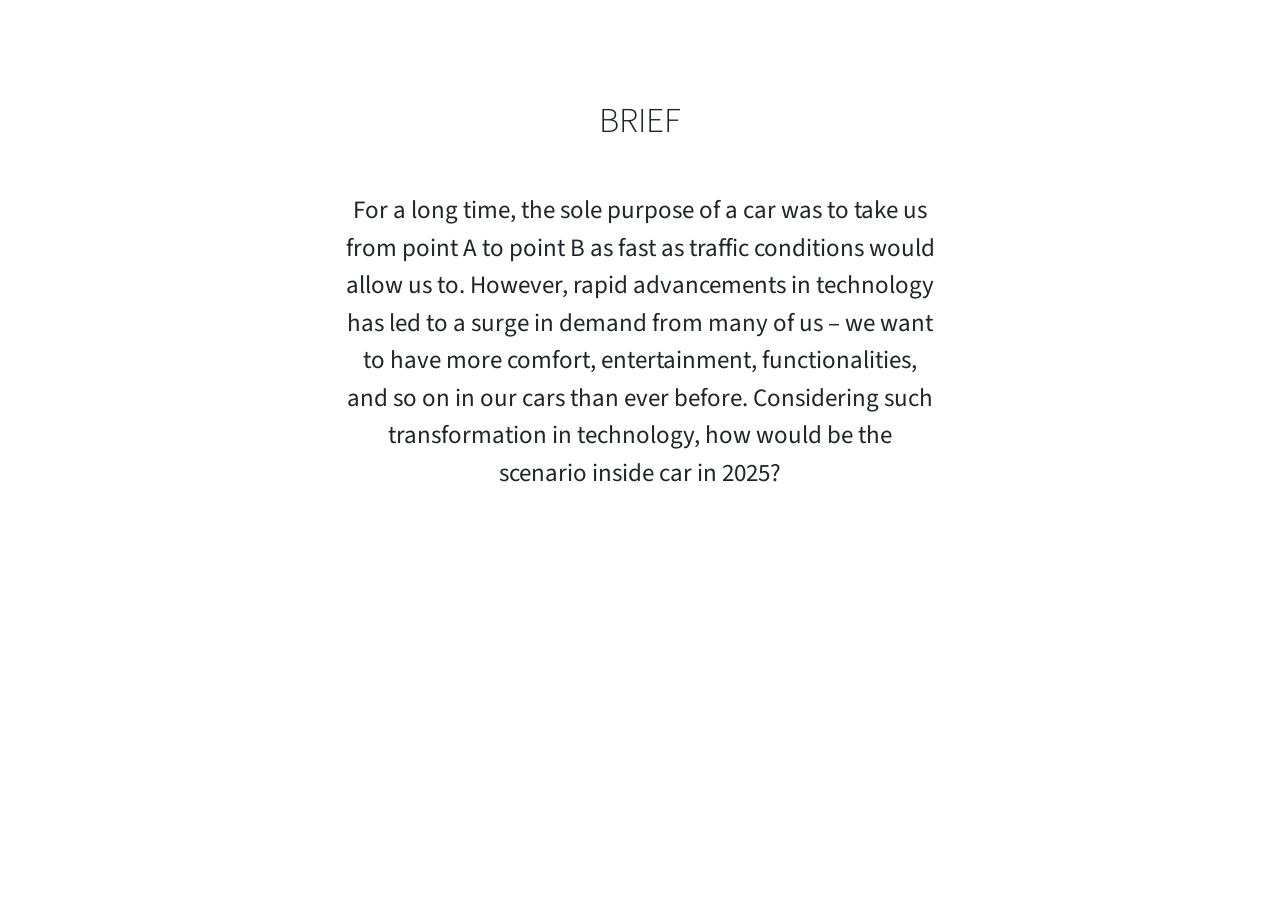
==== brief.html @ 40861064 "added content" ====
<!doctype html>

<!--[if lt IE 7]>      <html class="no-js lt-ie9 lt-ie8 lt-ie7" lang=""> <![endif]-->
<!--[if IE 7]>         <html class="no-js lt-ie9 lt-ie8" lang=""> <![endif]-->
<!--[if IE 8]>         <html class="no-js lt-ie9" lang=""> <![endif]-->
<!--[if gt IE 8]><!--> 
<html class="no-js" lang="en"> <!--<![endif]-->
    <head>
        <meta charset="utf-8">
        <meta http-equiv="X-UA-Compatible" content="IE=edge,chrome=1">
        <title>Concept25</title>
        <meta name="description" content="">
        
        <meta name="viewport" content="width=device-width, initial-scale=1, shrink-to-fit=no">
        <link rel="apple-touch-icon" href="apple-touch-icon.png">

        <link href="https://fonts.googleapis.com/css?family=Source+Sans+Pro:300,400,600" rel="stylesheet">

        <link rel="stylesheet" href="css/bootstrap.min.css">
        <style>
            body {
                padding-top: 50px;
                padding-bottom: 20px;
            }
        </style>

        <!-- Bootstrap CSS -->
        <link rel="stylesheet" href="https://maxcdn.bootstrapcdn.com/bootstrap/4.0.0-beta.2/css/bootstrap.min.css" integrity="sha384-PsH8R72JQ3SOdhVi3uxftmaW6Vc51MKb0q5P2rRUpPvrszuE4W1povHYgTpBfshb" crossorigin="anonymous">
    

        <!-- <link rel="stylesheet" href="css/bootstrap-theme.min.css"> -->
        <link rel="stylesheet" href="css/normalize.css">
        <link rel="stylesheet" href="css/ionicons.css">
        <link rel="stylesheet" href="css/flexslider.css">
        <link rel="stylesheet" href="css/main.css">

        <!-- <script src="js/vendor/modernizr-2.8.3.min.js"></script> -->
    </head>


    <body id="brief">
        <!--[if lt IE 8]>
            <p class="browserupgrade">You are using an <strong>outdated</strong> browser. Please <a href="http://browsehappy.com/">upgrade your browser</a> to improve your experience.</p>
        <![endif]-->






        

        <div class="container-fluid">
            <section class="brief-section">
                    <div class="row justify-content-md-center">
                            <div class="col-lg-12">
                                <h3 class="display-4 text-center">Brief</h3>
                            </div>
                            <div class="col-lg-6 text-center">
                                <p> For a long time, the sole purpose of a car was to take us from point A to point B as fast as traffic conditions would allow us to. However, rapid advancements in technology has led to a surge in demand from many of us – we want to have more comfort, entertainment, functionalities, and so on in our cars than ever before. Considering such transformation in technology, how would be the scenario inside car in 2025? 
                                    </p>
                            </div>                                      
                    </div>  
            </section>

        </div> 
        
        





     





















      

        <!-- Optional JavaScript -->
        <!-- jQuery first, then Popper.js, then Bootstrap JS -->
        <script src="https://code.jquery.com/jquery-3.2.1.slim.min.js" integrity="sha384-KJ3o2DKtIkvYIK3UENzmM7KCkRr/rE9/Qpg6aAZGJwFDMVNA/GpGFF93hXpG5KkN" crossorigin="anonymous"></script>
        <script src="https://cdnjs.cloudflare.com/ajax/libs/popper.js/1.12.3/umd/popper.min.js" integrity="sha384-vFJXuSJphROIrBnz7yo7oB41mKfc8JzQZiCq4NCceLEaO4IHwicKwpJf9c9IpFgh" crossorigin="anonymous"></script>
        <script src="https://maxcdn.bootstrapcdn.com/bootstrap/4.0.0-beta.2/js/bootstrap.min.js" integrity="sha384-alpBpkh1PFOepccYVYDB4do5UnbKysX5WZXm3XxPqe5iKTfUKjNkCk9SaVuEZflJ" crossorigin="anonymous"></script>

        
    
        <!-- <script src="//ajax.googleapis.com/ajax/libs/jquery/1.11.2/jquery.min.js"></script>
        <script>window.jQuery || document.write('<script src="js/vendor/jquery-1.11.2.min.js"><\/script>')</script>

        <script src="js/vendor/bootstrap.min.js"></script> -->
        <!-- <script src="js/vendor/jquery.flexslider.js"></script> -->
        <script src="js/main.js"></script>



        <!-- Google Analytics: change UA-XXXXX-X to be your site's ID. -->
        <!-- <script>
            (function(b,o,i,l,e,r){b.GoogleAnalyticsObject=l;b[l]||(b[l]=
            function(){(b[l].q=b[l].q||[]).push(arguments)});b[l].l=+new Date;
            e=o.createElement(i);r=o.getElementsByTagName(i)[0];
            e.src='//www.google-analytics.com/analytics.js';
            r.parentNode.insertBefore(e,r)}(window,document,'script','ga'));
            ga('create','UA-XXXXX-X','auto');ga('send','pageview');
        </script> -->
    </body>
</html>
---- css/main.css ----
/* ==========================================================================
   Author's custom styles
   ========================================================================== */


   /* ==========================================================================
   fonts
   ========================================================================== */
   
  

   /* font-family: 'Source Sans Pro', sans-serif; */

/* ==========================================================================
   Global styles
   ========================================================================== */

   html, body{
    height: 100%;
    margin: 0;
    padding: 0;
    background: white;
}

*{
    box-sizing: border-box;
}

h1, .h1, h2, .h2, h3, .h3 {
    margin: 0;
    font-family: 'Source Sans Pro', sans-serif;
}

h1,h2,h3,h4,h5,h6{
    font-family: 'Source Sans Pro', sans-serif;
}

h4{
    font-size: 20px;
}

figure {
    margin: 0px;
}

h3{
    text-transform: uppercase;
    font-weight: 600;    
}

li{
    font-family: 'Source Sans Pro', sans-serif;
    font-size: 25px;
    list-style: none;
    margin:  0 350px;
    position: relative;

    /* padding-bottom: 20px; */
}

li span{
    position: absolute;
    right: 102%;
    text-align: right;
}

p {
    font-family: 'Source Sans Pro', sans-serif;
    font-size: 25px;
    padding:  0 10px;
    padding-bottom: 20px;
}

#concept p, #user p, #scenario p {
    padding:  0 25%;
}

section{
    padding-bottom: 100px;
}

hr{
    margin-bottom: 50px;
}

.display-4{
    padding-top: 100px;
    padding-bottom: 50px;
}


 


/* ==========================================================================
Landing page - Hero Section
========================================================================== */

.hero-section{
    width: 100%;
    height: 100%;
    background: pink;
}


/* ==========================================================================
Landing page - nav Section
========================================================================== */

.nav-wrapper25{
    height: 100vh;
}

.navbox25{
    position: relative;
    top: 50%;
    left: 50%;
    transform: translate(-50%,-50%);
}

.nav25 li{
    display: block;
}






/* ==========================================================================
Grid
========================================================================== */

.inner-box{
    display: block;
    height: 25vw;
    border: 0.5px solid rgba(163, 163, 163, 0.5);
    margin: 0px;
    padding: 0px;
    position: relative;
}

figcaption{
    position: absolute;
    top: 0px;
    left: 0px;
    height: 100%;
    width: 100%;
    padding: 30px;}

.inner-box a {
    position: absolute;
    top:0;
    left:0;
    width:100%;
    height:100%;
    pointer-events:none;
}

.inner-box h4{
    color: white;
}

.img{
    display: block;   
}

.cap1 {    
    display: block;
    height: 25vw;
    background: rgb(14, 14, 14);
    /* background: url("../img/egraph.jpg") center center no-repeat, linear-gradient( rgba(239,83,80,0.75), rgba(239,83,80,0.75) ); */
    /* background-size: cover; */
}


/* ==========================================================================
Electric Section
========================================================================== */

/* .electric-section .cap1 {    
    display: block;
    height: 25vw;
    background: rgba(7,7,7,1);
    background: url("../img/egraph.jpg") center center no-repeat, linear-gradient( rgba(239,83,80,0.75), rgba(239,83,80,0.75) );
    background-size: cover;
} */

.electric-section .img1 {          
    background: url("../img/ev-sale.jpg") center center no-repeat, linear-gradient( rgba(7, 7, 7, 1), rgba(0, 0, 0, 1)) ;
    background-size: contain;
}

.electric-section .img2 {          
    background: url("../img/bolt.jpg") center center no-repeat, linear-gradient( rgba(7, 7, 7, 1), rgba(0, 0, 0, 1)) ;
    background-size: cover;
}

.electric-section .img3 {       
    background: url("../img/model3.jpg") center center no-repeat, linear-gradient( rgba(7, 7, 7, 1), rgba(0, 0, 0, 1)) ;
    background-size: cover;
}

.electric-section .img4 {       
    background: url("../img/leaf.png") center center no-repeat, linear-gradient( rgba(7, 7, 7, 1), rgba(0, 0, 0, 1)) ;
    background-size: cover;
}






/* ==========================================================================
Driverless Section
========================================================================== */


.autonomous-section .img1 {          
    background: url("../img/level5.jpg") center center no-repeat, linear-gradient( rgba(7, 7, 7, 1), rgba(0, 0, 0, 1)) ;
    background-size: contain;
}

.autonomous-section .img2 {       
    background: url("../img/nvidia.jpg") center center no-repeat, linear-gradient( rgba(7, 7, 7, 1), rgba(0, 0, 0, 1)) ;
    background-size: cover;
}

.autonomous-section .img3 {       
    background: url("../img/read.png") center center no-repeat, linear-gradient( rgba(7, 7, 7, 1), rgba(0, 0, 0, 1)) ;
    background-size: cover;
}

.autonomous-section .img4 {       
    background: url("../img/symbioz.jpg") center center no-repeat, linear-gradient( rgba(7, 7, 7, 1), rgba(0, 0, 0, 1)) ;
    background-size: cover;
}




/* ==========================================================================
ai Section
========================================================================== */


.ai-section .img1 {          
    background: url("../img/netflix.jpg") center center no-repeat, linear-gradient( rgba(7, 7, 7, 1), rgba(0, 0, 0, 1)) ;
    background-size: cover;
}

.ai-section .img2 {       
    background: url("../img/alexa.jpg") center center no-repeat, linear-gradient( rgba(7, 7, 7, 1), rgba(0, 0, 0, 1)) ;
    background-size: cover;
}

.ai-section .img3 {       
    background: url("../img/aihead.jpg") center center no-repeat, linear-gradient( rgba(7, 7, 7, 1), rgba(0, 0, 0, 1)) ;
    background-size: cover;
}

.ai-section .img4 {       
    background: url("../img/obstacle.jpg") center center no-repeat, linear-gradient( rgba(7, 7, 7, 1), rgba(0, 0, 0, 1)) ;
    background-size: cover;
}
.ai-section .img5 {       
    background: url("../img/sophia.jpg") center center no-repeat, linear-gradient( rgba(7, 7, 7, 1), rgba(0, 0, 0, 1)) ;
    background-size: cover;
}




/* ==========================================================================
connect Section
========================================================================== */


.connect-section .img1 {          
    background: url("../img/internet.jpg") center center no-repeat, linear-gradient( rgba(7, 7, 7, 1), rgba(0, 0, 0, 1)) ;
    background-size: cover;
}

.connect-section .img2 {       
    background: url("../img/cloud.jpg") center center no-repeat, linear-gradient( rgba(7, 7, 7, 1), rgba(0, 0, 0, 1)) ;
    background-size: cover;
}

.connect-section .img3 {       
    background: url("../img/v2v.jpg") center center no-repeat, linear-gradient( rgba(7, 7, 7, 1), rgba(0, 0, 0, 1)) ;
    background-size: cover;
}

.connect-section .img4 {       
    background: url("../img/location.jpg") center center no-repeat, linear-gradient( rgba(7, 7, 7, 1), rgba(0, 0, 0, 1)) ;
    background-size: cover;
}
.connect-section .img5 {       
    background: url("../img/iot.jpg") center center no-repeat, linear-gradient( rgba(7, 7, 7, 1), rgba(0, 0, 0, 1)) ;
    background-size: cover;
}





/* ==========================================================================
screen Section
========================================================================== */


.screen-section .img1 {          
    background: url("../img/byton.jpg") center center no-repeat, linear-gradient( rgba(7, 7, 7, 1), rgba(0, 0, 0, 1)) ;
    background-size: cover;
}

.screen-section .img2 {       
    background: url("../img/hud.jpg") center center no-repeat, linear-gradient( rgba(7, 7, 7, 1), rgba(0, 0, 0, 1)) ;
    background-size: cover;
}

.screen-section .img3 {       
    background: url("../img/ffdisplay.jpg") center center no-repeat, linear-gradient( rgba(7, 7, 7, 1), rgba(0, 0, 0, 1)) ;
    background-size: cover;
}

.screen-section .img4 {       
    background: url("../img/model3i.jpg") center center no-repeat, linear-gradient( rgba(7, 7, 7, 1), rgba(0, 0, 0, 1)) ;
    background-size: cover;
}


/* ==========================================================================
interaction Section
========================================================================== */


.interaction-section .img1 {          
    background: url("../img/gesture.jpg") center center no-repeat, linear-gradient( rgba(7, 7, 7, 1), rgba(0, 0, 0, 1)) ;
    background-size: cover;
}

.interaction-section .img2 {       
    background: url("../img/touch.jpg") center center no-repeat, linear-gradient( rgba(7, 7, 7, 1), rgba(0, 0, 0, 1)) ;
    background-size: contain;
}

.interaction-section .img3 {       
    background: url("../img/gaze.jpg") center center no-repeat, linear-gradient( rgba(7, 7, 7, 1), rgba(0, 0, 0, 1)) ;
    background-size: cover;
}

.interaction-section .img4 {       
    background: url("../img/hard.jpg") center center no-repeat, linear-gradient( rgba(7, 7, 7, 1), rgba(0, 0, 0, 1)) ;
    background-size: cover;
}

.interaction-section .img5 {       
    background: url("../img/voice.jpeg") center center no-repeat, linear-gradient( rgba(7, 7, 7, 1), rgba(0, 0, 0, 1)) ;
    background-size: cover;
}

.interaction-section .img6 {       
    background: url("../img/joystick.jpg") center center no-repeat, linear-gradient( rgba(7, 7, 7, 1), rgba(0, 0, 0, 1)) ;
    background-size: contain;
}




/* ==========================================================================
ecosystem Section
========================================================================== */


.ecosystem-section .img1 {          
    background: url("../img/ezgo.jpg") center center no-repeat, linear-gradient( rgba(7, 7, 7, 1), rgba(0, 0, 0, 1)) ;
    background-size: cover;
}

.ecosystem-section .img2 {       
    background: url("../img/charge.jpg") center center no-repeat, linear-gradient( rgba(7, 7, 7, 1), rgba(0, 0, 0, 1)) ;
    background-size: cover;
}

.ecosystem-section .img3 {       
    background: url("../img/3d.jpg") center center no-repeat, linear-gradient( rgba(7, 7, 7, 1), rgba(0, 0, 0, 1)) ;
    background-size: cover;
}




/* ==========================================================================
uitrend Section
========================================================================== */


.uitrend-section .img1 {          
    background: url("../img/uimg1.jpg") center center no-repeat, linear-gradient( rgba(7, 7, 7, 1), rgba(0, 0, 0, 1)) ;
    background-size: cover;
}

.uitrend-section .img2 {       
    background: url("../img/uimg2.jpg") center center no-repeat, linear-gradient( rgba(7, 7, 7, 1), rgba(0, 0, 0, 1)) ;
    background-size: contain;
}

.uitrend-section .img3 {       
    background: url("../img/uimg3.jpg") center center no-repeat, linear-gradient( rgba(7, 7, 7, 1), rgba(0, 0, 0, 1)) ;
    background-size: cover;
}


.uitrend-section .img4 {          
    background: url("../img/uimg4.jpg") center center no-repeat, linear-gradient( rgba(7, 7, 7, 1), rgba(0, 0, 0, 1)) ;
    background-size: cover;
}

.uitrend-section .img5 {       
    background: url("../img/uimg5.jpg") center center no-repeat, linear-gradient( rgba(7, 7, 7, 1), rgba(0, 0, 0, 1)) ;
    background-size: cover;
}

.uitrend-section .img6 {       
    background: url("../img/uimg6.jpg") center center no-repeat, linear-gradient( rgba(7, 7, 7, 1), rgba(0, 0, 0, 1)) ;
    background-size: cover;
}






/* ==========================================================================
industry Section
========================================================================== */


.industry-section .img1 {          
    background: url("../img/benz.jpg") center center no-repeat, linear-gradient( rgba(7, 7, 7, 1), rgba(0, 0, 0, 1)) ;
    background-size: cover;
}

.industry-section .img2 {       
    background: url("../img/bmw.jpg") center center no-repeat, linear-gradient( rgba(7, 7, 7, 1), rgba(0, 0, 0, 1)) ;
    background-size: cover;
}

.industry-section .img3 {       
    background: url("../img/volvo.jpg") center center no-repeat, linear-gradient( rgba(7, 7, 7, 1), rgba(0, 0, 0, 1)) ;
    background-size: cover;
}


.industry-section .img4 {          
    background: url("../img/faraday.jpg") center center no-repeat, linear-gradient( rgba(7, 7, 7, 1), rgba(0, 0, 0, 1)) ;
    background-size: cover;
}


























/* ==========================================================================
CONCEPT PAGE SECTION
========================================================================== */


.concept-section .img1 {          
    background: url("../img/concept/main.jpg") center center no-repeat, linear-gradient( rgb(255, 255, 255), rgb(255, 255, 255)) ;
    background-size: contain;
}

.concept-section .img2 {          
    background: url("../img/concept/card.jpg") center center no-repeat, linear-gradient( rgb(255, 255, 255), rgb(255, 255, 255)) ;
    background-size: contain;
}

.concept-section .img3 {          
    background: url("../img/concept/climate.jpg") center center no-repeat, linear-gradient( rgb(255, 255, 255), rgb(255, 255, 255)) ;
    background-size: contain;
}

.concept-section .img4 {          
    background: url("../img/concept/drive.jpg") center center no-repeat, linear-gradient( rgb(255, 255, 255), rgb(255, 255, 255)) ;
    background-size: contain;
}

.concept-section .img5 {          
    background: url("../img/concept/media.jpg") center center no-repeat, linear-gradient( rgb(255, 255, 255), rgb(255, 255, 255)) ;
    background-size: contain;
}

.concept-section .img6 {          
    background: url("../img/concept/meeting.jpg") center center no-repeat, linear-gradient( rgb(255, 255, 255), rgb(255, 255, 255)) ;
    background-size: contain;
}

.concept-section .img7 {          
    background: url("../img/concept/track.jpg") center center no-repeat, linear-gradient( rgb(255, 255, 255), rgb(255, 255, 255)) ;
    background-size: contain;
}



.uih-img{
    display: block;
    height: 40vw;
    border: 1px solid rgba(163, 163, 163, 0.5);
    margin: 0px;
    padding: 0px;
    position: relative;
}

.uiv-img{
    display: block;
    height: 70vw;
    border: 1px solid rgba(163, 163, 163, 0.5);
    margin: 0px;
    padding: 0px;
    position: relative;
}

.concept-section .img8 {          
    background: url("../img/concept/full.png") center center no-repeat, linear-gradient( rgb(26, 26, 26), rgb(26, 26, 26)) ;
    background-size: contain;
}

.concept-section .img9 {          
    background: url("../img/concept/control-panel.png") center center no-repeat, linear-gradient( rgb(26, 26, 26), rgb(26, 26, 26)) ;
    background-size: contain;
}

.concept-section .img10 {          
    background: url("../img/concept/cluster.png") center center no-repeat, linear-gradient( rgb(26, 26, 26), rgb(26, 26, 26)) ;
    background-size: contain;
}

.concept-section .img11 {          
    background: url("../img/concept/music_player.png") center center no-repeat, linear-gradient( rgb(26, 26, 26), rgb(26, 26, 26)) ;
    background-size: contain;
}

.concept-section .img12 {          
    background: url("../img/concept/call_screen.png") center center no-repeat, linear-gradient( rgb(26, 26, 26), rgb(26, 26, 26)) ;
    background-size: contain;
}








.main-img{
    display: block;
    height: 40vw;
    border: 1px solid rgba(163, 163, 163, 0.5);
    margin: 0px;
    padding: 0px;
    position: relative;
}





/* ==========================================================================
Screen above 576px - sm
========================================================================== */
@media screen and (min-width: 576px) {
/* ==========================================================================
Header section
========================================================================== */





/* ==========================================================================
Hero Section
========================================================================== */




/* ==========================================================================
Author's custom styles
========================================================================== */


}







/* ==========================================================================
Screen above 768px - md
========================================================================== */
@media screen and (min-width: 768px) {
 /* ==========================================================================
 Navigation
 ========================================================================== */



 /* ==========================================================================
About Us Section
========================================================================== */




  /* ==========================================================================
 Footer
 ========================================================================== */




 /* ==========================================================================
 Author's custom styles
 ========================================================================== */








 }



 /* ==========================================================================
Screen above 992px - lg
========================================================================== */
@media screen and (min-width: 992px) {
 /* ==========================================================================
 Author's custom styles
 ========================================================================== */

   /* ==========================================================================
Services Umbrella Section
========================================================================== */



 /* ==========================================================================
 Author's custom styles
 ========================================================================== */




 /* ==========================================================================
 Author's custom styles
 ========================================================================== */





 }





/* ==========================================================================
Author's custom styles
========================================================================== */





/* ==========================================================================
Author's custom styles
========================================================================== */
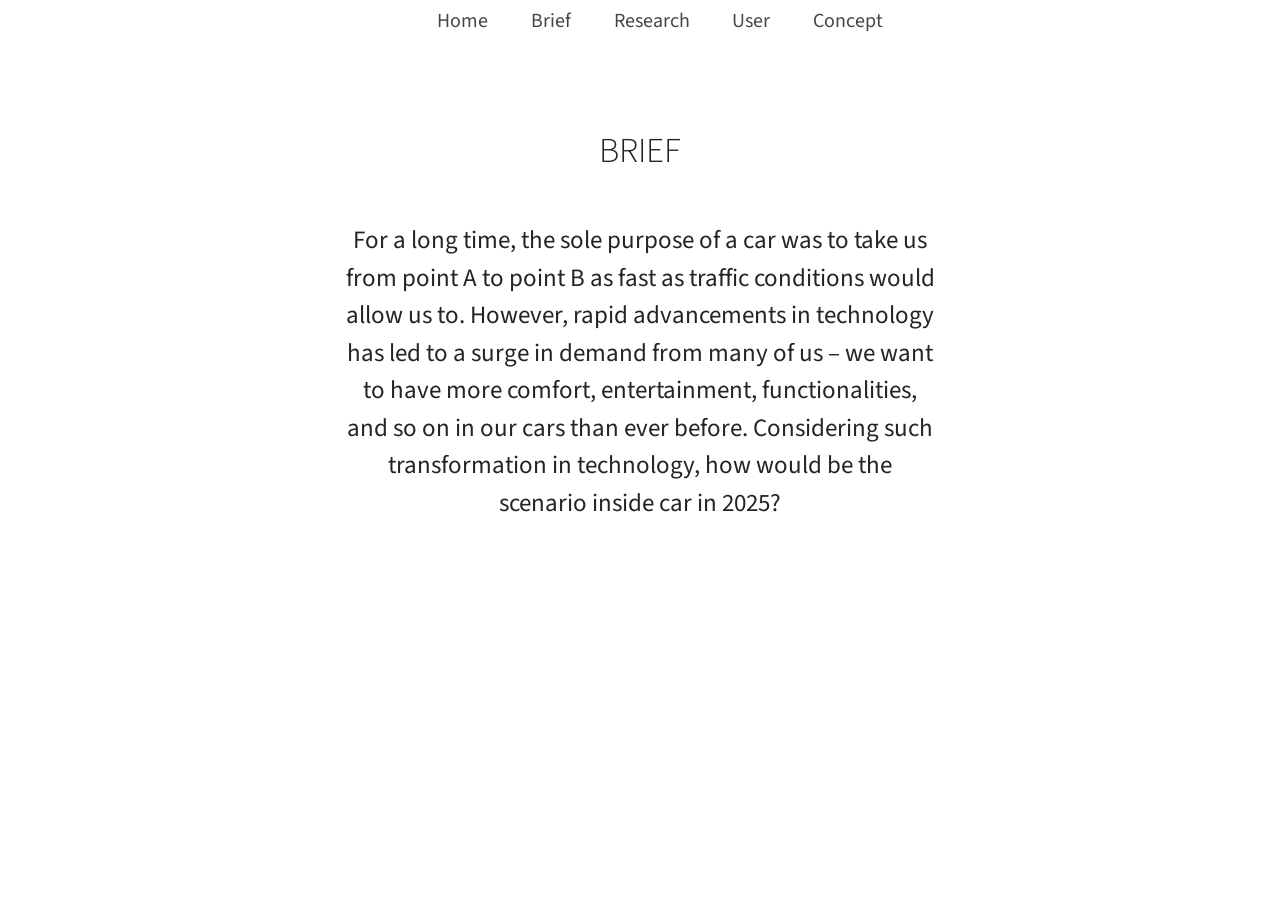
==== commit ba721533: "made changes" ====
--- a/brief.html
+++ b/brief.html
@@ -44,7 +44,17 @@
         <![endif]-->
 
 
-
+        <header class="navbar">
+                <nav>
+                        <ul class="navigation" id="nav">
+                                <li><a href="index.html">Home</a></li>
+                                <li><a href="brief.html">Brief</a></li>
+                                <li><a href="research.html">Research</a></li>
+                                <li><a href="user.html">User</a></li>
+                                <li><a href="concept.html">Concept</a></li>
+                        </ul>
+                </nav>
+            </header>
 
 
 
--- a/css/main.css
+++ b/css/main.css
@@ -86,7 +86,7 @@
 }
 
 .display-4{
-    padding-top: 100px;
+    padding-top: 130px;
     padding-bottom: 50px;
 }
 
@@ -101,13 +101,40 @@
 .hero-section{
     width: 100%;
     height: 100%;
-    background: pink;
+    background: white;
 }
 
 
 /* ==========================================================================
 Landing page - nav Section
 ========================================================================== */
+
+.navbar{
+    position: fixed;
+    display: block;
+    width: 100%;
+    height: 50px;
+    background: white;
+    text-align: center;
+    z-index: 100;
+}
+
+
+.navigation li{
+    display: inline-block;
+    margin: 0 20px;
+    font-size: 20px;
+      
+}
+
+.navigation li a{
+    color: rgb(70, 70, 70); 
+    text-decoration: none;
+}
+
+.navigation li a:hover{
+    color: rgb(168, 168, 168);     
+}
 
 .nav-wrapper25{
     height: 100vh;
@@ -124,7 +151,35 @@
     display: block;
 }
 
-
+.research-section ul li{
+    margin: 0px;
+}
+
+#home ul{
+    padding: 0px;
+}
+
+#home ul li{
+    padding: 10px 0px;
+}
+
+#home ul a{
+    text-decoration: none;
+    text-transform: uppercase;    
+    color: rgb(70, 70, 70);     
+}
+
+#home .display-4{
+    padding-top: 30px;
+}
+
+#home li a:hover{
+    color: rgb(168, 168, 168);     
+}
+
+.research-section ul{
+    padding: 0px;
+}
 
 
 
